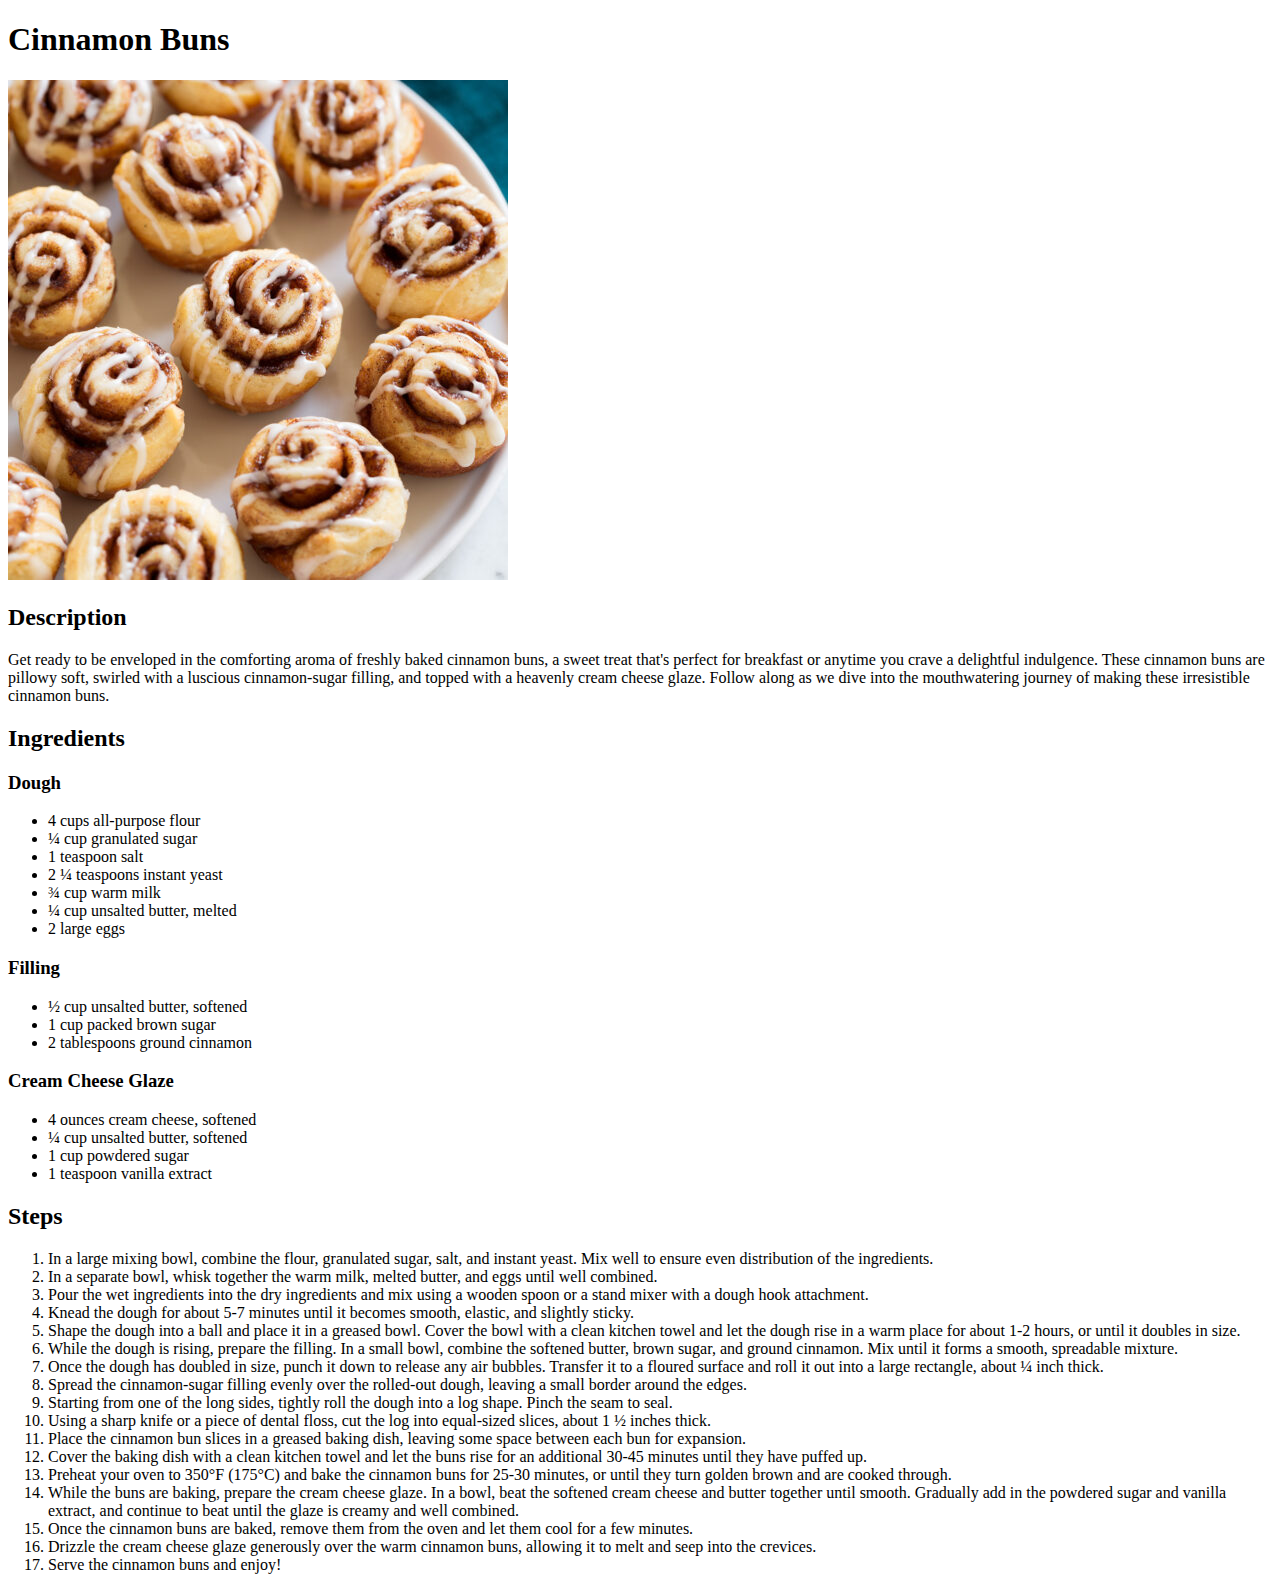
==== recipes/cinnabuns.html @ 2c125558 "Added recipe pages and index page" ====
<!DOCTYPE html>
<html lang="en">
<head>
    <meta charset="UTF-8">
    <meta http-equiv="X-UA-Compatible" content="IE=edge">
    <meta name="viewport" content="width=device-width, initial-scale=1.0">
    <title>Cinnamon Buns</title>
</head>
<body>
    <h1>Cinnamon Buns</h1>
    <img src = './images/cinnabuns.jpeg'>
    <h2>Description</h2>
    <p>
        Get ready to be enveloped in the comforting aroma of freshly baked cinnamon buns, 
        a sweet treat that's perfect for breakfast or anytime you crave a delightful indulgence. 
        These cinnamon buns are pillowy soft, swirled with a luscious cinnamon-sugar filling, 
        and topped with a heavenly cream cheese glaze. Follow along as we dive into the 
        mouthwatering journey of making these irresistible cinnamon buns.
    </p>
    <h2>Ingredients</h2>
    <h3>Dough</h3>
    <ul>
        <li>4 cups all-purpose flour</li>
        <li>¼ cup granulated sugar</li>
        <li>1 teaspoon salt</li>
        <li>2 ¼ teaspoons instant yeast</li>
        <li>¾ cup warm milk</li>
        <li>¼ cup unsalted butter, melted</li>
        <li>2 large eggs</li>
      </ul>
    <h3>Filling</h3>
    <ul>
        <li>½ cup unsalted butter, softened</li>
        <li>1 cup packed brown sugar</li>
        <li>2 tablespoons ground cinnamon</li>
      </ul>
    <h3>Cream Cheese Glaze</h3>
    <ul>
        <li>4 ounces cream cheese, softened</li>
        <li>¼ cup unsalted butter, softened</li>
        <li>1 cup powdered sugar</li>
        <li>1 teaspoon vanilla extract</li>
      </ul>
    <h2>Steps</h2>
    <ol>
        <li>In a large mixing bowl, combine the flour, granulated sugar, salt, and instant yeast. Mix well to ensure even distribution of the ingredients.</li>
        <li>In a separate bowl, whisk together the warm milk, melted butter, and eggs until well combined.</li>
        <li>Pour the wet ingredients into the dry ingredients and mix using a wooden spoon or a stand mixer with a dough hook attachment.</li>
        <li>Knead the dough for about 5-7 minutes until it becomes smooth, elastic, and slightly sticky.</li>
        <li>Shape the dough into a ball and place it in a greased bowl. Cover the bowl with a clean kitchen towel and let the dough rise in a warm place for about 1-2 hours, or until it doubles in size.</li>
        <li>While the dough is rising, prepare the filling. In a small bowl, combine the softened butter, brown sugar, and ground cinnamon. Mix until it forms a smooth, spreadable mixture.</li>
        <li>Once the dough has doubled in size, punch it down to release any air bubbles. Transfer it to a floured surface and roll it out into a large rectangle, about ¼ inch thick.</li>
        <li>Spread the cinnamon-sugar filling evenly over the rolled-out dough, leaving a small border around the edges.</li>
        <li>Starting from one of the long sides, tightly roll the dough into a log shape. Pinch the seam to seal.</li>
        <li>Using a sharp knife or a piece of dental floss, cut the log into equal-sized slices, about 1 ½ inches thick.</li>
        <li>Place the cinnamon bun slices in a greased baking dish, leaving some space between each bun for expansion.</li>
        <li>Cover the baking dish with a clean kitchen towel and let the buns rise for an additional 30-45 minutes until they have puffed up.</li>
        <li>Preheat your oven to 350°F (175°C) and bake the cinnamon buns for 25-30 minutes, or until they turn golden brown and are cooked through.</li>
        <li>While the buns are baking, prepare the cream cheese glaze. In a bowl, beat the softened cream cheese and butter together until smooth. Gradually add in the powdered sugar and vanilla extract, and continue to beat until the glaze is creamy and well combined.</li>
        <li>Once the cinnamon buns are baked, remove them from the oven and let them cool for a few minutes.</li>
        <li>Drizzle the cream cheese glaze generously over the warm cinnamon buns, allowing it to melt and seep into the crevices.</li>
        <li>Serve the cinnamon buns and enjoy!</li>
      </ol>
</body>
</html>
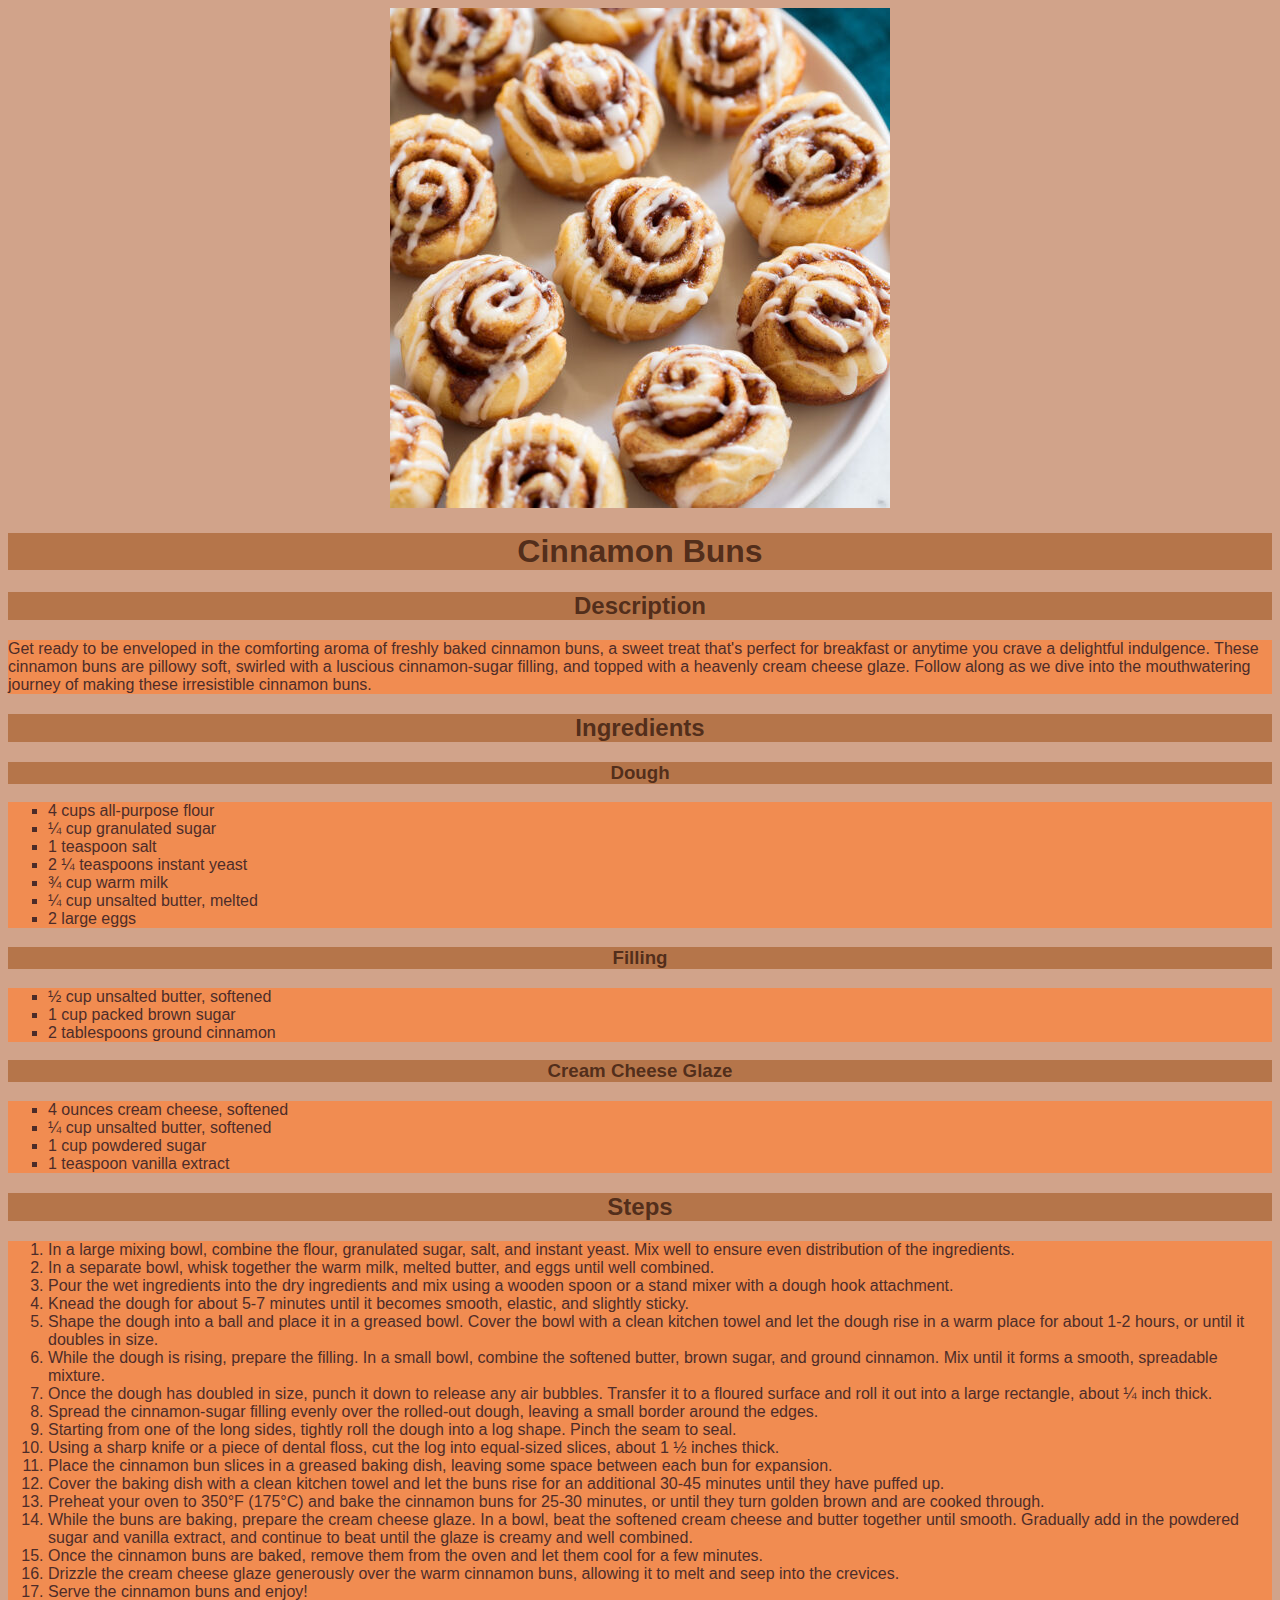
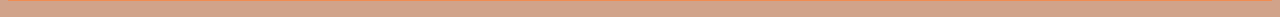
==== commit ccd41ba8: "Added style sheet to create a nicer layout" ====
--- a/recipes/cinnabuns.html
+++ b/recipes/cinnabuns.html
@@ -4,11 +4,12 @@
     <meta charset="UTF-8">
     <meta http-equiv="X-UA-Compatible" content="IE=edge">
     <meta name="viewport" content="width=device-width, initial-scale=1.0">
+    <link rel="stylesheet" href="../styles.css">
     <title>Cinnamon Buns</title>
 </head>
 <body>
+    <div class = 'center'><img src ='./images/cinnabuns.jpeg' ></div>
     <h1>Cinnamon Buns</h1>
-    <img src = './images/cinnabuns.jpeg'>
     <h2>Description</h2>
     <p>
         Get ready to be enveloped in the comforting aroma of freshly baked cinnamon buns, 
--- a/styles.css
+++ b/styles.css
@@ -0,0 +1,32 @@
+/* styles.css */
+
+body {
+    background-color: #D1A38A;
+    color: #4D2C29;
+    font-family: Arial, Helvetica, sans-serif;
+}
+
+.center {
+    text-align: center;
+}
+
+.center ul {
+    list-style-type: none;
+    padding: 0;
+}
+
+h1, h2, h3 {
+    color: hsla(18, 58%, 14%, 0.808);
+    background-color: #B5754A;
+    text-align: center;
+}
+
+p, ol, ul {
+    background-color: rgb(241, 140, 81);
+  }
+
+
+ul {
+    list-style-type: square;
+}
+
